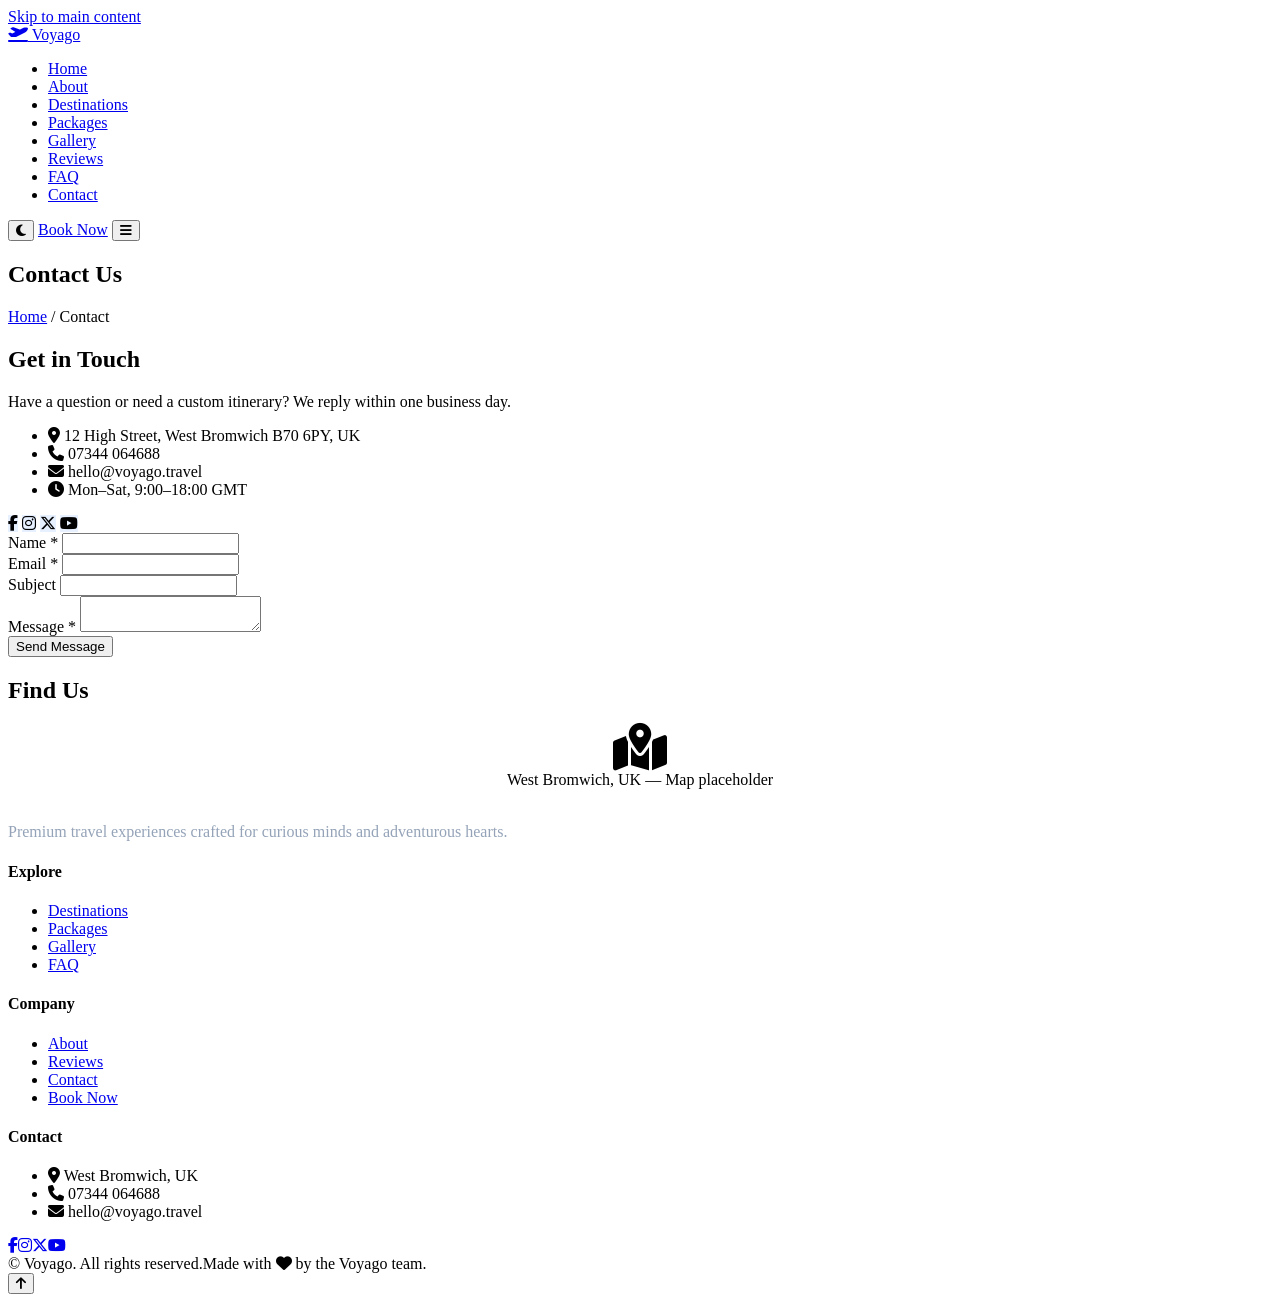
==== contact.html @ ce90f22d "Add files via upload" ====
<!DOCTYPE html>
<html lang="en">
<head>
  <meta charset="UTF-8" />
  <meta name="viewport" content="width=device-width, initial-scale=1.0" />
  <meta name="description" content="Get in touch with the Voyago travel team." />
  <title>Contact — Voyago</title>
  <link rel="icon" href="assets/favicon/favicon.ico" />
  <link href="https://fonts.googleapis.com/css2?family=Open+Sans:wght@400;500;600&family=Poppins:wght@400;500;600;700&display=swap" rel="stylesheet" />
  <link rel="stylesheet" href="https://cdnjs.cloudflare.com/ajax/libs/font-awesome/6.5.1/css/all.min.css" />
  <link rel="stylesheet" href="assets/css/reset.css" />
  <link rel="stylesheet" href="assets/css/variables.css" />
  <link rel="stylesheet" href="assets/css/style.css" />
  <link rel="stylesheet" href="assets/css/components.css" />
  <link rel="stylesheet" href="assets/css/animations.css" />
  <link rel="stylesheet" href="assets/css/responsive.css" />
</head>
<body>
  <a class="skip-link" href="#main">Skip to main content</a>
  <div class="loader" id="loader" aria-hidden="true"><div class="loader-spinner"></div></div>

  <header class="site-header">
    <div class="container">
      <nav class="nav" aria-label="Primary">
        <a href="index.html" class="brand"><i class="fa-solid fa-plane-departure"></i> Voyago</a>
        <ul class="nav-menu" id="navMenu">
          <li><a href="index.html">Home</a></li>
          <li><a href="about.html">About</a></li>
          <li><a href="destinations.html">Destinations</a></li>
          <li><a href="packages.html">Packages</a></li>
          <li><a href="gallery.html">Gallery</a></li>
          <li><a href="testimonials.html">Reviews</a></li>
          <li><a href="faq.html">FAQ</a></li>
          <li><a href="contact.html" class="active">Contact</a></li>
        </ul>
        <div class="nav-actions">
          <button class="theme-toggle" id="themeToggle" aria-label="Toggle dark mode"><i class="fa-solid fa-moon"></i></button>
          <a href="booking.html" class="btn btn-primary">Book Now</a>
          <button class="nav-toggle" id="navToggle" aria-label="Toggle menu" aria-controls="navMenu" aria-expanded="false"><i class="fa-solid fa-bars"></i></button>
        </div>
      </nav>
    </div>
  </header>

  <main id="main">
    <section class="page-banner">
      <div class="container">
        <h1>Contact Us</h1>
        <nav class="breadcrumb"><a href="index.html">Home</a> / <span>Contact</span></nav>
      </div>
    </section>

    <section class="section">
      <div class="container grid-2">
        <div class="reveal left">
          <h2>Get in Touch</h2>
          <p style="margin-top: var(--sp-3);">Have a question or need a custom itinerary? We reply within one business day.</p>
          <ul style="margin-top: var(--sp-4); display: grid; gap: var(--sp-3);">
            <li><i class="fa-solid fa-location-dot" style="color:var(--color-primary);"></i> 12 High Street, West Bromwich B70 6PY, UK</li>
            <li><i class="fa-solid fa-phone" style="color:var(--color-primary);"></i> 07344 064688</li>
            <li><i class="fa-solid fa-envelope" style="color:var(--color-primary);"></i> hello@voyago.travel</li>
            <li><i class="fa-solid fa-clock" style="color:var(--color-primary);"></i> Mon–Sat, 9:00–18:00 GMT</li>
          </ul>
          <div class="socials" style="margin-top: var(--sp-4);">
            <a href="#" aria-label="Facebook" style="background:rgba(13,110,253,.1);color:var(--color-primary);"><i class="fa-brands fa-facebook-f"></i></a>
            <a href="#" aria-label="Instagram" style="background:rgba(13,110,253,.1);color:var(--color-primary);"><i class="fa-brands fa-instagram"></i></a>
            <a href="#" aria-label="Twitter" style="background:rgba(13,110,253,.1);color:var(--color-primary);"><i class="fa-brands fa-x-twitter"></i></a>
            <a href="#" aria-label="YouTube" style="background:rgba(13,110,253,.1);color:var(--color-primary);"><i class="fa-brands fa-youtube"></i></a>
          </div>
        </div>

        <form class="form reveal right" id="contactForm" novalidate>
          <div class="field">
            <label for="cName">Name <span class="req">*</span></label>
            <input id="cName" name="cName" type="text" required />
            <span class="error" id="cNameError" role="alert"></span>
          </div>
          <div class="field">
            <label for="cEmail">Email <span class="req">*</span></label>
            <input id="cEmail" name="cEmail" type="email" required />
            <span class="error" id="cEmailError" role="alert"></span>
          </div>
          <div class="field">
            <label for="cSubject">Subject</label>
            <input id="cSubject" name="cSubject" type="text" />
          </div>
          <div class="field">
            <label for="cMessage">Message <span class="req">*</span></label>
            <textarea id="cMessage" name="cMessage" required></textarea>
            <span class="error" id="cMessageError" role="alert"></span>
          </div>
          <button type="submit" class="btn btn-primary btn-lg">Send Message</button>
        </form>
      </div>
    </section>

    <section class="section" style="background: var(--color-surface);">
      <div class="container">
        <h2 class="section-title reveal">Find Us</h2>
        <div class="map-embed reveal">
          <div style="text-align:center;">
            <i class="fa-solid fa-map-location-dot" style="font-size:3rem; color:var(--color-primary);"></i>
            <p style="margin-top:var(--sp-2);">West Bromwich, UK — Map placeholder</p>
          </div>
        </div>
      </div>
    </section>
  </main>

  <footer class="site-footer">
    <div class="container">
      <div class="footer-grid">
        <div><div class="brand" style="color:#fff;"><i class="fa-solid fa-plane-departure"></i> Voyago</div><p style="color:#94a3b8; margin-top:var(--sp-3);">Premium travel experiences crafted for curious minds and adventurous hearts.</p></div>
        <div><h4>Explore</h4><ul><li><a href="destinations.html">Destinations</a></li><li><a href="packages.html">Packages</a></li><li><a href="gallery.html">Gallery</a></li><li><a href="faq.html">FAQ</a></li></ul></div>
        <div><h4>Company</h4><ul><li><a href="about.html">About</a></li><li><a href="testimonials.html">Reviews</a></li><li><a href="contact.html">Contact</a></li><li><a href="booking.html">Book Now</a></li></ul></div>
        <div><h4>Contact</h4><ul><li><i class="fa-solid fa-location-dot"></i> West Bromwich, UK</li><li><i class="fa-solid fa-phone"></i> 07344 064688</li><li><i class="fa-solid fa-envelope"></i> hello@voyago.travel</li></ul><div class="socials" style="margin-top:var(--sp-3);"><a href="#" aria-label="Facebook"><i class="fa-brands fa-facebook-f"></i></a><a href="#" aria-label="Instagram"><i class="fa-brands fa-instagram"></i></a><a href="#" aria-label="Twitter"><i class="fa-brands fa-x-twitter"></i></a><a href="#" aria-label="YouTube"><i class="fa-brands fa-youtube"></i></a></div></div>
      </div>
      <div class="footer-bottom"><span>&copy; <span id="year"></span> Voyago. All rights reserved.</span><span>Made with <i class="fa-solid fa-heart" style="color:var(--color-danger);"></i> by the Voyago team.</span></div>
    </div>
  </footer>

  <button class="back-to-top" id="backToTop" aria-label="Back to top"><i class="fa-solid fa-arrow-up"></i></button>

  <script src="assets/jquery/jquery.min.js"></script>
  <script src="assets/js/main.js"></script>
  <script src="assets/js/navbar.js"></script>
  <script src="assets/js/validation.js"></script>
  <script src="assets/js/storage.js"></script>
  <script src="assets/js/accessibility.js"></script>
  <script src="assets/jquery/custom.jquery.js"></script>
</body>
</html>
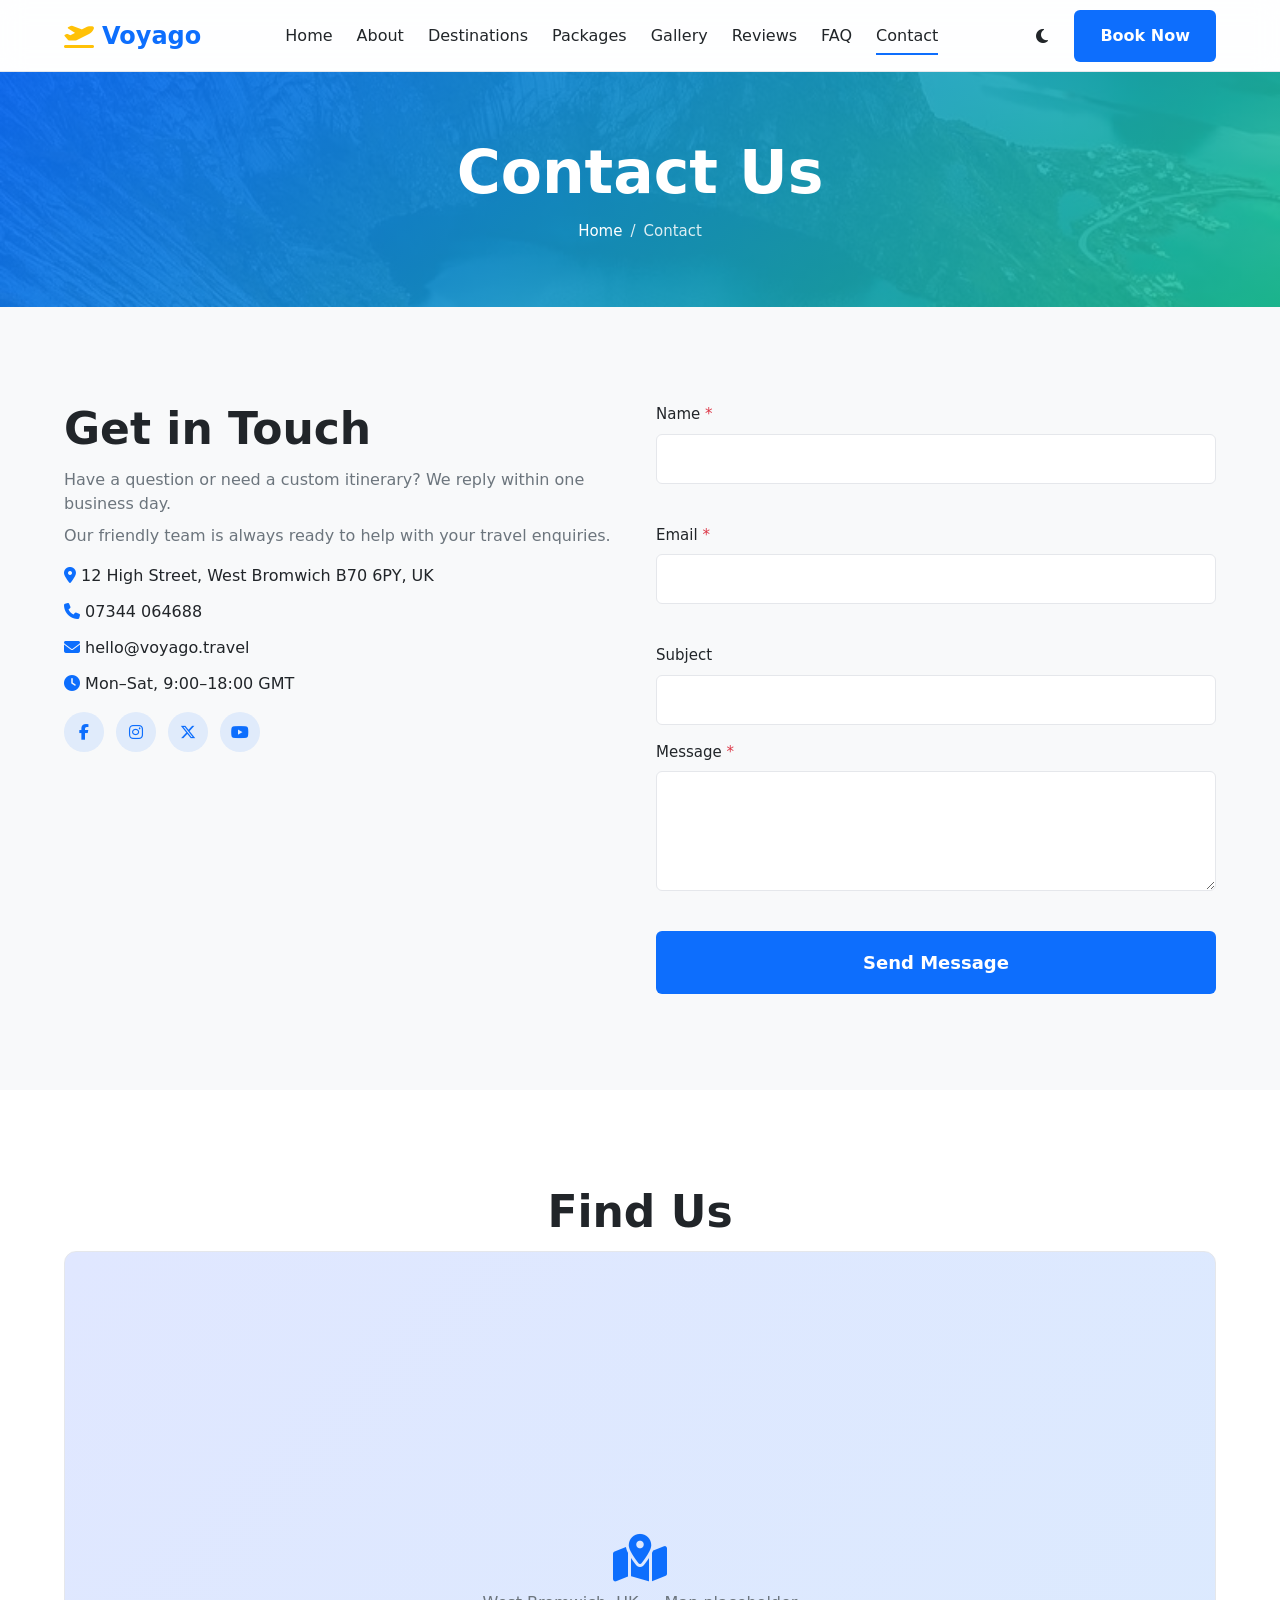
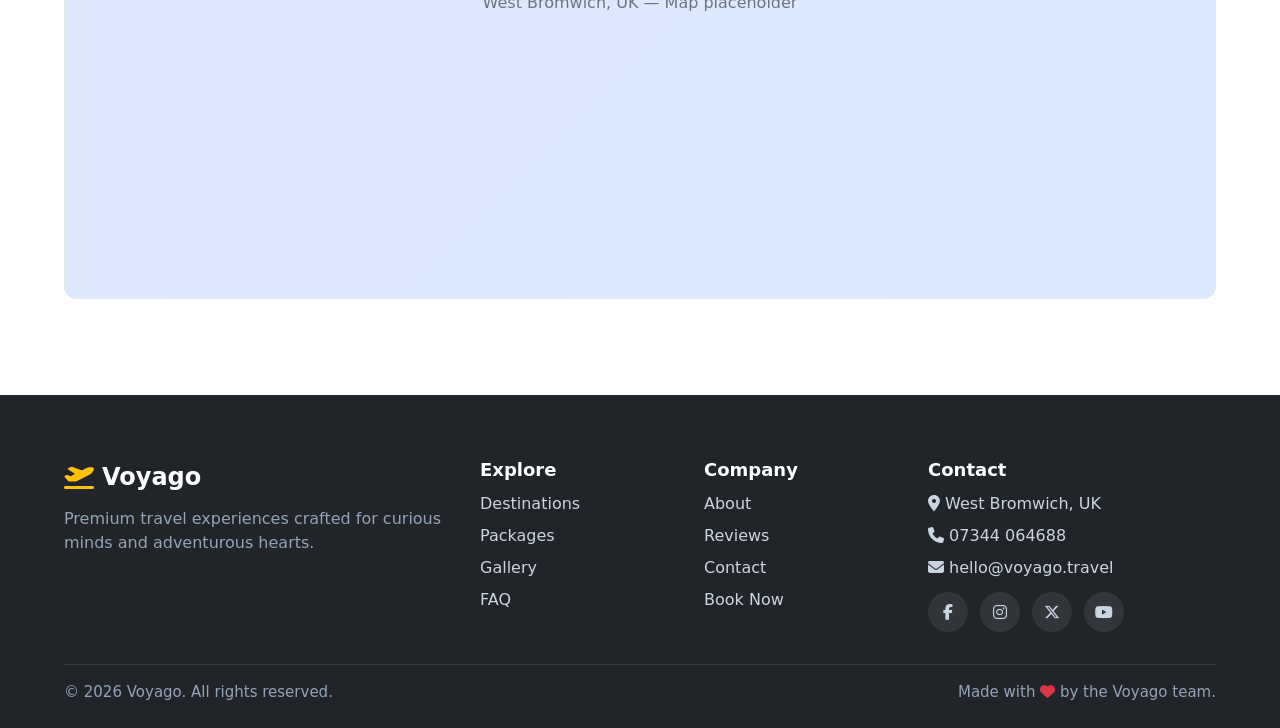
==== commit eedab744: "Add additional contact information paragraph" ====
--- a/contact.html
+++ b/contact.html
@@ -55,6 +55,7 @@
         <div class="reveal left">
           <h2>Get in Touch</h2>
           <p style="margin-top: var(--sp-3);">Have a question or need a custom itinerary? We reply within one business day.</p>
+          <p style="margin-top: var(--sp-2);">Our friendly team is always ready to help with your travel enquiries.</p>
           <ul style="margin-top: var(--sp-4); display: grid; gap: var(--sp-3);">
             <li><i class="fa-solid fa-location-dot" style="color:var(--color-primary);"></i> 12 High Street, West Bromwich B70 6PY, UK</li>
             <li><i class="fa-solid fa-phone" style="color:var(--color-primary);"></i> 07344 064688</li>
--- a/assets/css/variables.css
+++ b/assets/css/variables.css
@@ -0,0 +1,66 @@
+:root {
+  /* Colors */
+  --color-primary: #0D6EFD;
+  --color-primary-dark: #0a58ca;
+  --color-secondary: #20C997;
+  --color-accent: #FFC107;
+  --color-bg: #F8F9FA;
+  --color-surface: #FFFFFF;
+  --color-dark: #212529;
+  --color-muted: #6c757d;
+  --color-border: #e5e7eb;
+  --color-success: #198754;
+  --color-danger: #dc3545;
+
+  /* Typography */
+  --font-heading: 'Poppins', system-ui, sans-serif;
+  --font-body: 'Open Sans', system-ui, sans-serif;
+  --fs-xs: 0.8125rem;
+  --fs-sm: 0.9375rem;
+  --fs-base: 1rem;
+  --fs-lg: 1.125rem;
+  --fs-xl: 1.5rem;
+  --fs-2xl: 2rem;
+  --fs-3xl: 2.75rem;
+  --fs-hero: clamp(2rem, 5vw, 3.75rem);
+
+  /* Spacing */
+  --sp-1: 0.25rem;
+  --sp-2: 0.5rem;
+  --sp-3: 0.75rem;
+  --sp-4: 1rem;
+  --sp-5: 1.5rem;
+  --sp-6: 2rem;
+  --sp-8: 3rem;
+  --sp-10: 4rem;
+  --sp-12: 6rem;
+
+  /* Layout */
+  --container: 1200px;
+  --radius-sm: 6px;
+  --radius: 12px;
+  --radius-lg: 20px;
+
+  /* Shadow */
+  --shadow-sm: 0 1px 2px rgba(0,0,0,.06);
+  --shadow: 0 6px 16px rgba(15,23,42,.08);
+  --shadow-lg: 0 20px 40px rgba(15,23,42,.15);
+
+  /* Motion */
+  --ease: cubic-bezier(.2,.7,.2,1);
+  --dur: 240ms;
+
+  /* Header */
+  --header-h: 72px;
+}
+
+/* Dark mode */
+[data-theme="dark"] {
+  --color-bg: #0f1419;
+  --color-surface: #1a2029;
+  --color-dark: #f1f5f9;
+  --color-muted: #94a3b8;
+  --color-border: #2a3441;
+  --shadow: 0 6px 16px rgba(0,0,0,.4);
+  --shadow-lg: 0 20px 40px rgba(0,0,0,.5);
+}
--- a/assets/css/style.css
+++ b/assets/css/style.css
@@ -0,0 +1,266 @@
+/* Base layout & typography */
+body {
+  font-family: var(--font-body);
+  font-size: var(--fs-base);
+  color: var(--color-dark);
+  background: var(--color-bg);
+  transition: background var(--dur) var(--ease), color var(--dur) var(--ease);
+}
+
+h1, h2, h3, h4, h5, h6 {
+  font-family: var(--font-heading);
+  line-height: 1.2;
+  font-weight: 600;
+  color: var(--color-dark);
+}
+
+h1 { font-size: var(--fs-hero); }
+h2 { font-size: var(--fs-3xl); }
+h3 { font-size: var(--fs-2xl); }
+h4 { font-size: var(--fs-xl); }
+
+p { color: var(--color-muted); }
+
+a { color: var(--color-primary); transition: color var(--dur) var(--ease); }
+a:hover { color: var(--color-primary-dark); }
+
+.container {
+  width: 100%;
+  max-width: var(--container);
+  margin-inline: auto;
+  padding-inline: var(--sp-5);
+}
+
+.section {
+  padding-block: var(--sp-12);
+}
+
+.section-title {
+  text-align: center;
+  margin-bottom: var(--sp-3);
+}
+
+.section-lead {
+  text-align: center;
+  max-width: 640px;
+  margin: 0 auto var(--sp-8);
+}
+
+.skip-link {
+  position: absolute;
+  left: -9999px;
+  top: 0;
+  background: var(--color-primary);
+  color: #fff;
+  padding: var(--sp-3) var(--sp-4);
+  z-index: 999;
+}
+.skip-link:focus { left: var(--sp-4); top: var(--sp-4); }
+
+/* Header */
+.site-header {
+  position: sticky;
+  top: 0;
+  z-index: 100;
+  background: rgba(255,255,255,.85);
+  backdrop-filter: saturate(180%) blur(12px);
+  border-bottom: 1px solid var(--color-border);
+  height: var(--header-h);
+  display: flex;
+  align-items: center;
+}
+[data-theme="dark"] .site-header { background: rgba(26,32,41,.85); }
+
+.nav {
+  display: flex;
+  align-items: center;
+  justify-content: space-between;
+  gap: var(--sp-4);
+  width: 100%;
+}
+
+.brand {
+  display: inline-flex;
+  align-items: center;
+  gap: var(--sp-2);
+  font-family: var(--font-heading);
+  font-weight: 700;
+  font-size: var(--fs-xl);
+  color: var(--color-primary);
+}
+.brand i { color: var(--color-accent); }
+
+.nav-menu {
+  display: flex;
+  align-items: center;
+  gap: var(--sp-5);
+}
+
+.nav-menu a {
+  color: var(--color-dark);
+  font-weight: 500;
+  padding: var(--sp-2) 0;
+  position: relative;
+}
+.nav-menu a::after {
+  content: '';
+  position: absolute;
+  left: 0; right: 0; bottom: -2px;
+  height: 2px;
+  background: var(--color-primary);
+  transform: scaleX(0);
+  transform-origin: left;
+  transition: transform var(--dur) var(--ease);
+}
+.nav-menu a:hover::after,
+.nav-menu a.active::after { transform: scaleX(1); }
+
+.nav-actions {
+  display: flex;
+  align-items: center;
+  gap: var(--sp-3);
+}
+
+.nav-toggle {
+  display: none;
+  width: 40px;
+  height: 40px;
+  border-radius: var(--radius-sm);
+  color: var(--color-dark);
+}
+
+/* Hero */
+.hero {
+  position: relative;
+  min-height: calc(100vh - var(--header-h));
+  display: grid;
+  place-items: center;
+  color: #fff;
+  overflow: hidden;
+  isolation: isolate;
+}
+.hero::before {
+  content: '';
+  position: absolute; inset: 0;
+  background: linear-gradient(135deg, rgba(13,110,253,.55), rgba(32,201,151,.45)),
+              url('../images/hero/travel-landscape-wide.jpg') center/cover no-repeat;
+  z-index: -1;
+}
+.hero-inner {
+  text-align: center;
+  max-width: 800px;
+  padding-inline: var(--sp-5);
+}
+.hero h1 { color: #fff; margin-bottom: var(--sp-4); }
+.hero p { color: rgba(255,255,255,.9); font-size: var(--fs-lg); margin-bottom: var(--sp-6); }
+.hero-actions { display: flex; gap: var(--sp-3); justify-content: center; flex-wrap: wrap; }
+
+/* Slider */
+.slider {
+  position: relative;
+  width: 100%;
+  height: 100%;
+}
+.slide {
+  position: absolute; inset: 0;
+  opacity: 0;
+  transition: opacity 800ms var(--ease);
+  display: grid;
+  place-items: center;
+  color: #fff;
+  padding: var(--sp-6);
+  text-align: center;
+}
+.slide.active { opacity: 1; }
+.slider-dots {
+  position: absolute;
+  bottom: var(--sp-6);
+  left: 50%;
+  transform: translateX(-50%);
+  display: flex;
+  gap: var(--sp-2);
+  z-index: 2;
+}
+.slider-dot {
+  width: 12px; height: 12px;
+  border-radius: 50%;
+  background: rgba(255,255,255,.4);
+  transition: background var(--dur) var(--ease);
+}
+.slider-dot.active { background: #fff; }
+
+/* Stats */
+.stats-grid {
+  display: grid;
+  grid-template-columns: repeat(4, 1fr);
+  gap: var(--sp-5);
+  text-align: center;
+}
+.stat .num {
+  font-family: var(--font-heading);
+  font-size: 3rem;
+  font-weight: 700;
+  color: var(--color-primary);
+  display: block;
+}
+
+/* Grid layouts */
+.grid-3 { display: grid; grid-template-columns: repeat(3, 1fr); gap: var(--sp-5); }
+.grid-4 { display: grid; grid-template-columns: repeat(4, 1fr); gap: var(--sp-5); }
+.grid-2 { display: grid; grid-template-columns: repeat(2, 1fr); gap: var(--sp-6); }
+
+/* Footer */
+.site-footer {
+  background: var(--color-dark);
+  color: #cbd5e1;
+  padding-block: var(--sp-10) var(--sp-5);
+}
+[data-theme="dark"] .site-footer { background: #0a0f14; }
+.footer-grid {
+  display: grid;
+  grid-template-columns: 2fr 1fr 1fr 1.5fr;
+  gap: var(--sp-6);
+  margin-bottom: var(--sp-6);
+}
+.footer-grid h4 { color: #fff; margin-bottom: var(--sp-3); font-size: var(--fs-lg); }
+.footer-grid a { color: #cbd5e1; }
+.footer-grid a:hover { color: var(--color-accent); }
+.footer-grid ul li { margin-bottom: var(--sp-2); }
+.footer-bottom {
+  border-top: 1px solid rgba(255,255,255,.1);
+  padding-top: var(--sp-4);
+  display: flex;
+  justify-content: space-between;
+  flex-wrap: wrap;
+  gap: var(--sp-3);
+  color: #94a3b8;
+  font-size: var(--fs-sm);
+}
+.socials { display: flex; gap: var(--sp-3); }
+.socials a {
+  width: 40px; height: 40px;
+  border-radius: 50%;
+  background: rgba(255,255,255,.08);
+  display: grid;
+  place-items: center;
+  transition: background var(--dur) var(--ease);
+}
+.socials a:hover { background: var(--color-primary); color: #fff; }
+
+/* Page banner */
+.page-banner {
+  padding-block: var(--sp-10);
+  text-align: center;
+  background: linear-gradient(135deg, rgba(13,110,253,.9), rgba(32,201,151,.85)),
+              url('../images/backgrounds/banner.jpg') center/cover no-repeat;
+  color: #fff;
+}
+.page-banner h1 { color: #fff; }
+.page-banner .breadcrumb {
+  display: inline-flex;
+  gap: var(--sp-2);
+  margin-top: var(--sp-3);
+  color: rgba(255,255,255,.85);
+  font-size: var(--fs-sm);
+}
+.page-banner .breadcrumb a { color: #fff; }
--- a/assets/css/components.css
+++ b/assets/css/components.css
@@ -0,0 +1,376 @@
+/* Buttons */
+.btn {
+  display: inline-flex;
+  align-items: center;
+  justify-content: center;
+  gap: var(--sp-2);
+  padding: var(--sp-3) var(--sp-5);
+  border-radius: var(--radius-sm);
+  font-weight: 600;
+  font-family: var(--font-heading);
+  transition: transform var(--dur) var(--ease), background var(--dur) var(--ease), box-shadow var(--dur) var(--ease);
+  cursor: pointer;
+  border: 2px solid transparent;
+  text-align: center;
+}
+.btn-primary { background: var(--color-primary); color: #fff; }
+.btn-primary:hover { background: var(--color-primary-dark); color: #fff; transform: translateY(-2px); box-shadow: var(--shadow); }
+.btn-secondary { background: var(--color-secondary); color: #fff; }
+.btn-secondary:hover { background: #17a37b; color: #fff; transform: translateY(-2px); }
+.btn-outline { background: transparent; color: currentColor; border-color: currentColor; }
+.btn-outline:hover { background: currentColor; color: var(--color-primary); }
+.btn-ghost { background: transparent; color: var(--color-primary); }
+.btn-ghost:hover { background: rgba(13,110,253,.1); }
+.btn-lg { padding: var(--sp-4) var(--sp-6); font-size: var(--fs-lg); }
+.btn-block { width: 100%; }
+
+/* Cards */
+.card {
+  background: var(--color-surface);
+  border-radius: var(--radius);
+  overflow: hidden;
+  box-shadow: var(--shadow-sm);
+  transition: transform var(--dur) var(--ease), box-shadow var(--dur) var(--ease);
+  border: 1px solid var(--color-border);
+}
+.card:hover { transform: translateY(-6px); box-shadow: var(--shadow-lg); }
+.card-media { position: relative; aspect-ratio: 4/3; overflow: hidden; }
+.card-media img { width: 100%; height: 100%; object-fit: cover; transition: transform 500ms var(--ease); }
+.card:hover .card-media img { transform: scale(1.06); }
+.card-body { padding: var(--sp-5); }
+.card-title { font-size: var(--fs-lg); margin-bottom: var(--sp-2); }
+.card-meta { display: flex; justify-content: space-between; align-items: center; margin-top: var(--sp-4); }
+.card-price { color: var(--color-primary); font-weight: 700; font-family: var(--font-heading); font-size: var(--fs-lg); }
+.card-tag {
+  position: absolute; top: var(--sp-3); left: var(--sp-3);
+  background: var(--color-accent);
+  color: var(--color-dark);
+  padding: var(--sp-1) var(--sp-3);
+  border-radius: 999px;
+  font-size: var(--fs-xs);
+  font-weight: 700;
+}
+
+/* Package card extras */
+.pkg-rating { color: var(--color-accent); font-size: var(--fs-sm); }
+.pkg-duration { color: var(--color-muted); font-size: var(--fs-sm); }
+.pkg-includes { margin: var(--sp-3) 0; }
+.pkg-includes li { font-size: var(--fs-sm); color: var(--color-muted); padding-left: var(--sp-4); position: relative; margin-bottom: var(--sp-1); }
+.pkg-includes li::before { content: '\2713'; color: var(--color-secondary); position: absolute; left: 0; font-weight: 700; }
+
+/* Filters */
+.filter-bar {
+  display: flex;
+  gap: var(--sp-2);
+  justify-content: center;
+  flex-wrap: wrap;
+  margin-bottom: var(--sp-6);
+}
+.filter-btn {
+  padding: var(--sp-2) var(--sp-4);
+  border-radius: 999px;
+  background: var(--color-surface);
+  border: 1px solid var(--color-border);
+  color: var(--color-dark);
+  font-weight: 500;
+  transition: all var(--dur) var(--ease);
+}
+.filter-btn:hover { border-color: var(--color-primary); color: var(--color-primary); }
+.filter-btn.active { background: var(--color-primary); color: #fff; border-color: var(--color-primary); }
+
+/* Forms */
+.form { display: grid; gap: var(--sp-4); }
+.form-row { display: grid; grid-template-columns: 1fr 1fr; gap: var(--sp-4); }
+.field { display: grid; gap: var(--sp-2); }
+.field label { font-weight: 500; font-size: var(--fs-sm); }
+.field label .req { color: var(--color-danger); }
+.field input, .field select, .field textarea {
+  padding: var(--sp-3) var(--sp-4);
+  border: 1px solid var(--color-border);
+  border-radius: var(--radius-sm);
+  background: var(--color-surface);
+  color: var(--color-dark);
+  transition: border-color var(--dur) var(--ease), box-shadow var(--dur) var(--ease);
+}
+.field input:focus, .field select:focus, .field textarea:focus {
+  outline: none;
+  border-color: var(--color-primary);
+  box-shadow: 0 0 0 3px rgba(13,110,253,.15);
+}
+.field textarea { min-height: 120px; resize: vertical; }
+.field .error {
+  color: var(--color-danger);
+  font-size: var(--fs-xs);
+  min-height: 1rem;
+}
+.field.invalid input, .field.invalid select, .field.invalid textarea {
+  border-color: var(--color-danger);
+}
+
+/* Alerts */
+.alert {
+  padding: var(--sp-4) var(--sp-5);
+  border-radius: var(--radius-sm);
+  border-left: 4px solid;
+  margin-bottom: var(--sp-4);
+}
+.alert-success { background: rgba(25,135,84,.1); border-color: var(--color-success); color: var(--color-success); }
+.alert-error { background: rgba(220,53,69,.1); border-color: var(--color-danger); color: var(--color-danger); }
+
+/* Booking summary */
+.booking-summary {
+  background: var(--color-surface);
+  border-radius: var(--radius);
+  padding: var(--sp-5);
+  border: 1px solid var(--color-border);
+  box-shadow: var(--shadow-sm);
+}
+.booking-summary h3 { margin-bottom: var(--sp-4); }
+.booking-summary dl {
+  display: grid;
+  grid-template-columns: 1fr 2fr;
+  gap: var(--sp-2) var(--sp-4);
+}
+.booking-summary dt { font-weight: 600; color: var(--color-muted); }
+.booking-summary dd { color: var(--color-dark); }
+
+/* Accordion (FAQ) */
+.accordion { display: grid; gap: var(--sp-3); }
+.accordion-item {
+  background: var(--color-surface);
+  border: 1px solid var(--color-border);
+  border-radius: var(--radius-sm);
+  overflow: hidden;
+}
+.accordion-header {
+  width: 100%;
+  padding: var(--sp-4) var(--sp-5);
+  display: flex;
+  justify-content: space-between;
+  align-items: center;
+  font-weight: 600;
+  font-family: var(--font-heading);
+  color: var(--color-dark);
+  background: transparent;
+  text-align: left;
+}
+.accordion-header .icon { transition: transform var(--dur) var(--ease); }
+.accordion-item.open .accordion-header .icon { transform: rotate(45deg); }
+.accordion-body { padding: 0 var(--sp-5) var(--sp-5); display: none; color: var(--color-muted); }
+
+/* Gallery */
+.gallery-grid {
+  display: grid;
+  grid-template-columns: repeat(4, 1fr);
+  gap: var(--sp-3);
+}
+.gallery-item {
+  position: relative;
+  overflow: hidden;
+  border-radius: var(--radius-sm);
+  aspect-ratio: 1;
+  cursor: pointer;
+}
+.gallery-item img {
+  width: 100%; height: 100%;
+  object-fit: cover;
+  transition: transform 500ms var(--ease);
+}
+.gallery-item:hover img { transform: scale(1.1); }
+.gallery-item::after {
+  content: '\f00e';
+  font-family: 'Font Awesome 6 Free';
+  font-weight: 900;
+  position: absolute;
+  inset: 0;
+  display: grid;
+  place-items: center;
+  color: #fff;
+  background: rgba(13,110,253,.6);
+  opacity: 0;
+  transition: opacity var(--dur) var(--ease);
+}
+.gallery-item:hover::after { opacity: 1; }
+
+/* Lightbox */
+.lightbox {
+  position: fixed;
+  inset: 0;
+  background: rgba(0,0,0,.9);
+  display: none;
+  place-items: center;
+  z-index: 1000;
+  padding: var(--sp-5);
+}
+.lightbox.open { display: grid; }
+.lightbox img { max-width: 90vw; max-height: 90vh; border-radius: var(--radius-sm); }
+.lightbox-close {
+  position: absolute;
+  top: var(--sp-5); right: var(--sp-5);
+  color: #fff;
+  font-size: 2rem;
+}
+
+/* Testimonials */
+.testimonial-card {
+  background: var(--color-surface);
+  border-radius: var(--radius);
+  padding: var(--sp-6);
+  box-shadow: var(--shadow-sm);
+  text-align: center;
+  border: 1px solid var(--color-border);
+}
+.testimonial-avatar {
+  width: 80px; height: 80px;
+  border-radius: 50%;
+  object-fit: cover;
+  margin: 0 auto var(--sp-3);
+}
+.testimonial-quote { font-style: italic; margin-block: var(--sp-3); color: var(--color-dark); }
+.testimonial-author { font-weight: 600; }
+.testimonial-rating { color: var(--color-accent); }
+
+/* Newsletter */
+.newsletter {
+  background: linear-gradient(135deg, var(--color-primary), var(--color-secondary));
+  color: #fff;
+  padding: var(--sp-8);
+  border-radius: var(--radius-lg);
+  text-align: center;
+}
+.newsletter h2 { color: #fff; }
+.newsletter p { color: rgba(255,255,255,.9); margin-bottom: var(--sp-5); }
+.newsletter-form {
+  display: flex;
+  gap: var(--sp-2);
+  max-width: 500px;
+  margin: 0 auto;
+}
+.newsletter-form input {
+  flex: 1;
+  padding: var(--sp-3) var(--sp-4);
+  border-radius: var(--radius-sm);
+  border: none;
+  color: var(--color-dark);
+}
+
+/* Back to top */
+.back-to-top {
+  position: fixed;
+  bottom: var(--sp-5);
+  right: var(--sp-5);
+  width: 48px; height: 48px;
+  border-radius: 50%;
+  background: var(--color-primary);
+  color: #fff;
+  display: grid;
+  place-items: center;
+  box-shadow: var(--shadow);
+  opacity: 0;
+  visibility: hidden;
+  transform: translateY(20px);
+  transition: all var(--dur) var(--ease);
+  z-index: 90;
+}
+.back-to-top.visible { opacity: 1; visibility: visible; transform: translateY(0); }
+
+/* Loading */
+.loader {
+  position: fixed; inset: 0;
+  background: var(--color-bg);
+  display: grid;
+  place-items: center;
+  z-index: 9999;
+  transition: opacity 400ms var(--ease), visibility 400ms var(--ease);
+}
+.loader.hidden { opacity: 0; visibility: hidden; }
+.loader-spinner {
+  width: 60px; height: 60px;
+  border: 4px solid var(--color-border);
+  border-top-color: var(--color-primary);
+  border-radius: 50%;
+  animation: spin 1s linear infinite;
+}
+
+/* Theme toggle button */
+.theme-toggle {
+  width: 40px; height: 40px;
+  border-radius: 50%;
+  color: var(--color-dark);
+  background: transparent;
+  display: grid;
+  place-items: center;
+  transition: background var(--dur) var(--ease);
+}
+.theme-toggle:hover { background: rgba(0,0,0,.05); }
+[data-theme="dark"] .theme-toggle:hover { background: rgba(255,255,255,.08); }
+
+/* Modal */
+.modal {
+  position: fixed; inset: 0;
+  background: rgba(0,0,0,.6);
+  display: none;
+  place-items: center;
+  z-index: 1000;
+  padding: var(--sp-5);
+}
+.modal.open { display: grid; }
+.modal-body {
+  background: var(--color-surface);
+  border-radius: var(--radius);
+  padding: var(--sp-6);
+  max-width: 500px;
+  width: 100%;
+  text-align: center;
+}
+.modal-body i.success { color: var(--color-success); font-size: 3rem; margin-bottom: var(--sp-3); }
+.modal-close { position: absolute; top: var(--sp-4); right: var(--sp-4); color: #fff; font-size: 1.5rem; }
+
+/* Search */
+.search-box {
+  position: relative;
+  max-width: 500px;
+  margin: 0 auto var(--sp-5);
+}
+.search-box input {
+  width: 100%;
+  padding: var(--sp-3) var(--sp-4) var(--sp-3) var(--sp-8);
+  border-radius: 999px;
+  border: 1px solid var(--color-border);
+  background: var(--color-surface);
+}
+.search-box i {
+  position: absolute;
+  left: var(--sp-4);
+  top: 50%;
+  transform: translateY(-50%);
+  color: var(--color-muted);
+}
+
+/* Team */
+.team-card {
+  text-align: center;
+  padding: var(--sp-5);
+  background: var(--color-surface);
+  border-radius: var(--radius);
+  box-shadow: var(--shadow-sm);
+}
+.team-avatar {
+  width: 140px; height: 140px;
+  border-radius: 50%;
+  object-fit: cover;
+  margin: 0 auto var(--sp-3);
+}
+.team-role { color: var(--color-primary); font-size: var(--fs-sm); font-weight: 600; }
+
+/* Map placeholder */
+.map-embed {
+  width: 100%;
+  aspect-ratio: 16/9;
+  background: linear-gradient(135deg, #e0e7ff, #dbeafe);
+  border-radius: var(--radius);
+  display: grid;
+  place-items: center;
+  color: var(--color-muted);
+  border: 1px solid var(--color-border);
+}
--- a/assets/css/animations.css
+++ b/assets/css/animations.css
@@ -0,0 +1,72 @@
+/* Keyframes */
+@keyframes spin { to { transform: rotate(360deg); } }
+
+@keyframes fadeInUp {
+  from { opacity: 0; transform: translateY(30px); }
+  to { opacity: 1; transform: translateY(0); }
+}
+
+@keyframes fadeIn {
+  from { opacity: 0; }
+  to { opacity: 1; }
+}
+
+@keyframes slideInLeft {
+  from { opacity: 0; transform: translateX(-40px); }
+  to { opacity: 1; transform: translateX(0); }
+}
+
+@keyframes slideInRight {
+  from { opacity: 0; transform: translateX(40px); }
+  to { opacity: 1; transform: translateX(0); }
+}
+
+@keyframes float {
+  0%, 100% { transform: translateY(0); }
+  50% { transform: translateY(-10px); }
+}
+
+@keyframes pulse {
+  0%, 100% { transform: scale(1); }
+  50% { transform: scale(1.05); }
+}
+
+/* Scroll reveal */
+.reveal {
+  opacity: 0;
+  transform: translateY(30px);
+  transition: opacity 700ms var(--ease), transform 700ms var(--ease);
+}
+.reveal.in-view {
+  opacity: 1;
+  transform: translateY(0);
+}
+.reveal.left { transform: translateX(-30px); }
+.reveal.left.in-view { transform: translateX(0); }
+.reveal.right { transform: translateX(30px); }
+.reveal.right.in-view { transform: translateX(0); }
+
+/* Utility animations */
+.animate-fadeInUp { animation: fadeInUp 700ms var(--ease) both; }
+.animate-fadeIn { animation: fadeIn 700ms var(--ease) both; }
+.animate-float { animation: float 3s ease-in-out infinite; }
+.animate-pulse { animation: pulse 2s ease-in-out infinite; }
+
+/* Stagger children */
+.stagger > * { animation: fadeInUp 700ms var(--ease) both; }
+.stagger > *:nth-child(1) { animation-delay: 0ms; }
+.stagger > *:nth-child(2) { animation-delay: 100ms; }
+.stagger > *:nth-child(3) { animation-delay: 200ms; }
+.stagger > *:nth-child(4) { animation-delay: 300ms; }
+.stagger > *:nth-child(5) { animation-delay: 400ms; }
+.stagger > *:nth-child(6) { animation-delay: 500ms; }
+
+/* Reduced motion */
+@media (prefers-reduced-motion: reduce) {
+  *, *::before, *::after {
+    animation-duration: 0.01ms !important;
+    animation-iteration-count: 1 !important;
+    transition-duration: 0.01ms !important;
+    scroll-behavior: auto !important;
+  }
+}
--- a/assets/css/responsive.css
+++ b/assets/css/responsive.css
@@ -0,0 +1,68 @@
+/* Laptop */
+@media (max-width: 1199px) {
+  .container { padding-inline: var(--sp-4); }
+  .grid-4 { grid-template-columns: repeat(3, 1fr); }
+  .gallery-grid { grid-template-columns: repeat(3, 1fr); }
+  .footer-grid { grid-template-columns: 2fr 1fr 1fr; }
+  .footer-grid > *:last-child { grid-column: 1 / -1; }
+}
+
+/* Tablet */
+@media (max-width: 991px) {
+  :root { --fs-3xl: 2.25rem; --fs-2xl: 1.75rem; }
+  .stats-grid { grid-template-columns: repeat(2, 1fr); }
+  .grid-3, .grid-4 { grid-template-columns: repeat(2, 1fr); }
+  .gallery-grid { grid-template-columns: repeat(3, 1fr); }
+  .section { padding-block: var(--sp-10); }
+  .nav-toggle { display: grid; place-items: center; }
+  .nav-menu {
+    position: fixed;
+    top: var(--header-h);
+    right: 0;
+    height: calc(100vh - var(--header-h));
+    width: min(80vw, 320px);
+    background: var(--color-surface);
+    flex-direction: column;
+    align-items: flex-start;
+    padding: var(--sp-6);
+    gap: var(--sp-3);
+    box-shadow: var(--shadow-lg);
+    transform: translateX(100%);
+    transition: transform 300ms var(--ease);
+    display: flex;
+  }
+  .nav-menu.open { transform: translateX(0); }
+  .nav-menu a { width: 100%; padding: var(--sp-3) 0; border-bottom: 1px solid var(--color-border); }
+  .nav-menu a::after { display: none; }
+}
+
+/* Mobile */
+@media (max-width: 767px) {
+  :root { --header-h: 64px; --fs-3xl: 2rem; }
+  .grid-2, .grid-3, .grid-4 { grid-template-columns: 1fr; }
+  .form-row { grid-template-columns: 1fr; }
+  .gallery-grid { grid-template-columns: repeat(2, 1fr); }
+  .footer-grid { grid-template-columns: 1fr; }
+  .footer-grid > *:last-child { grid-column: auto; }
+  .footer-bottom { justify-content: center; text-align: center; }
+  .hero { min-height: 80vh; }
+  .newsletter-form { flex-direction: column; }
+  .booking-summary dl { grid-template-columns: 1fr; }
+  .stats-grid { grid-template-columns: 1fr 1fr; }
+}
+
+/* Small mobile */
+@media (max-width: 575px) {
+  .container { padding-inline: var(--sp-3); }
+  .section { padding-block: var(--sp-8); }
+  .gallery-grid { grid-template-columns: 1fr 1fr; gap: var(--sp-2); }
+  .hero-actions { flex-direction: column; }
+  .hero-actions .btn { width: 100%; }
+  .stat .num { font-size: 2.25rem; }
+  .brand { font-size: var(--fs-lg); }
+}
+
+@media (max-width: 360px) {
+  :root { --fs-hero: 1.75rem; --fs-3xl: 1.5rem; }
+  .btn { padding: var(--sp-2) var(--sp-4); }
+}
